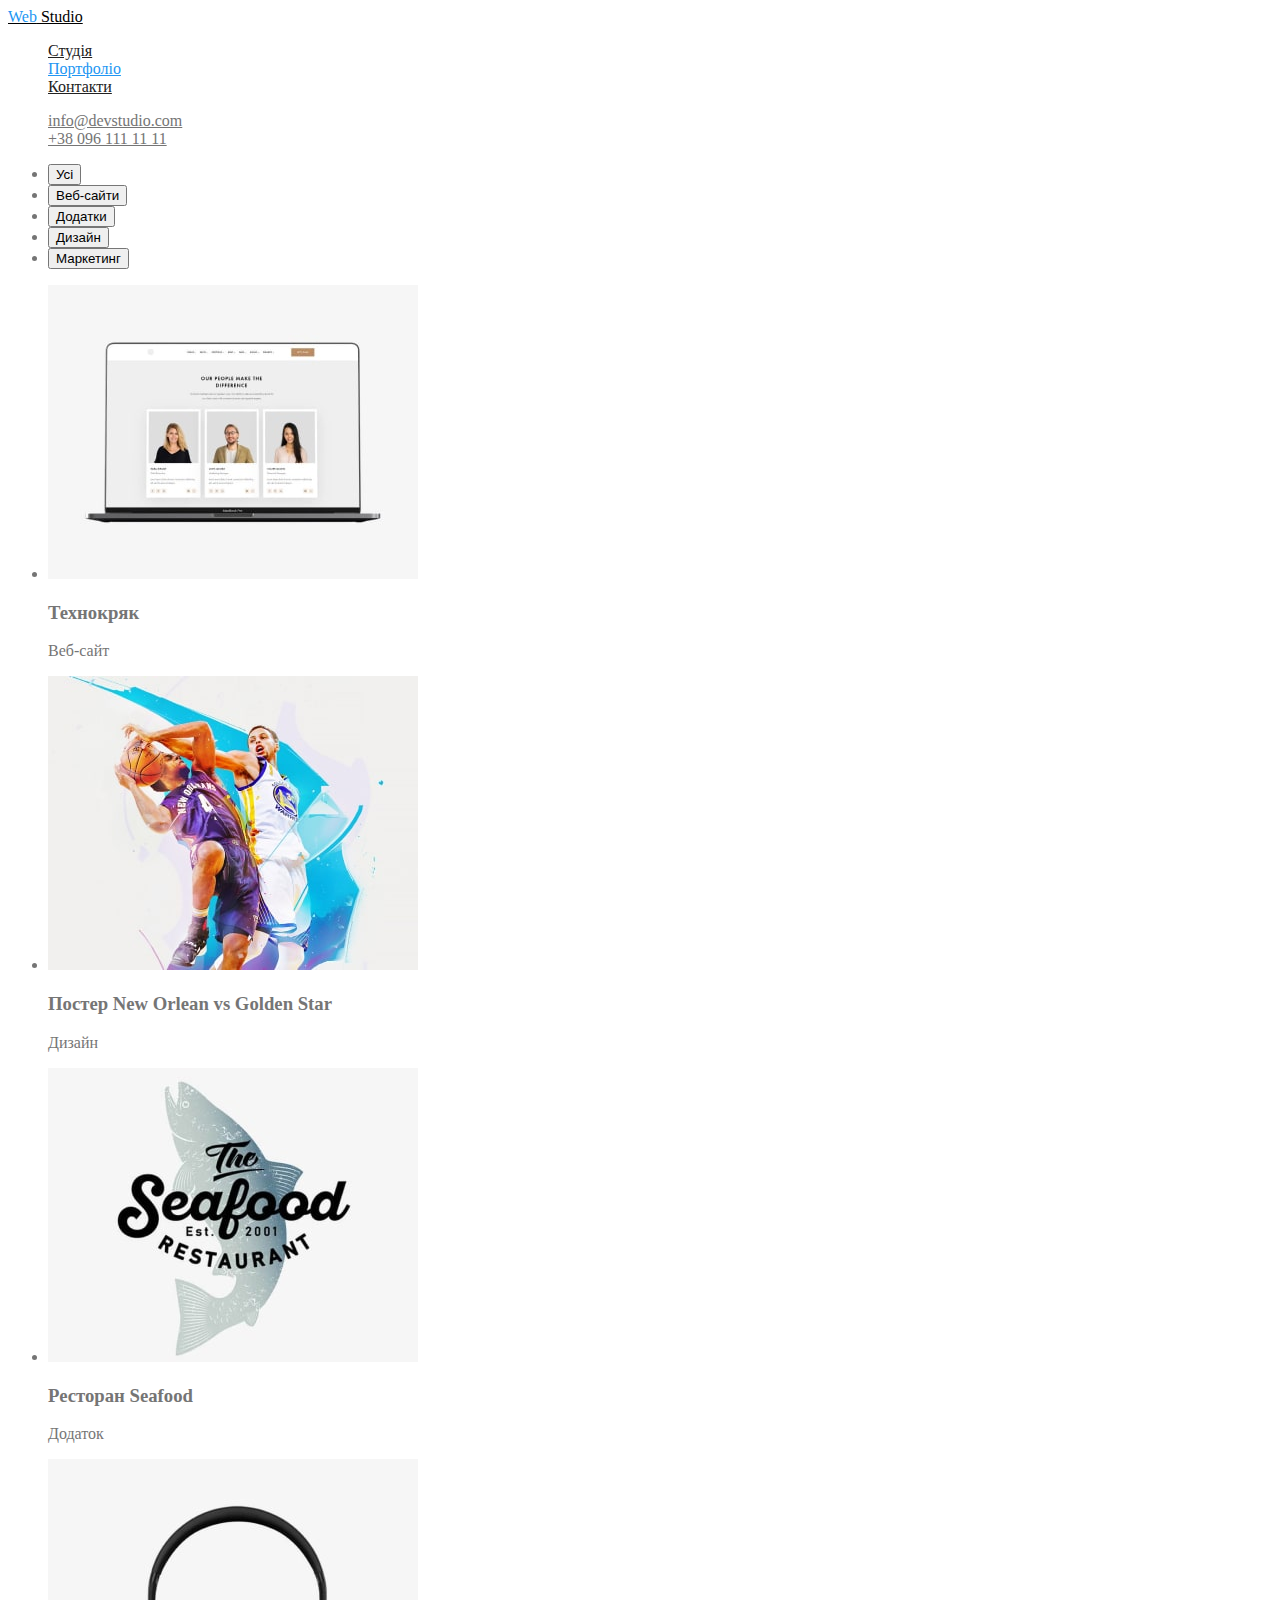
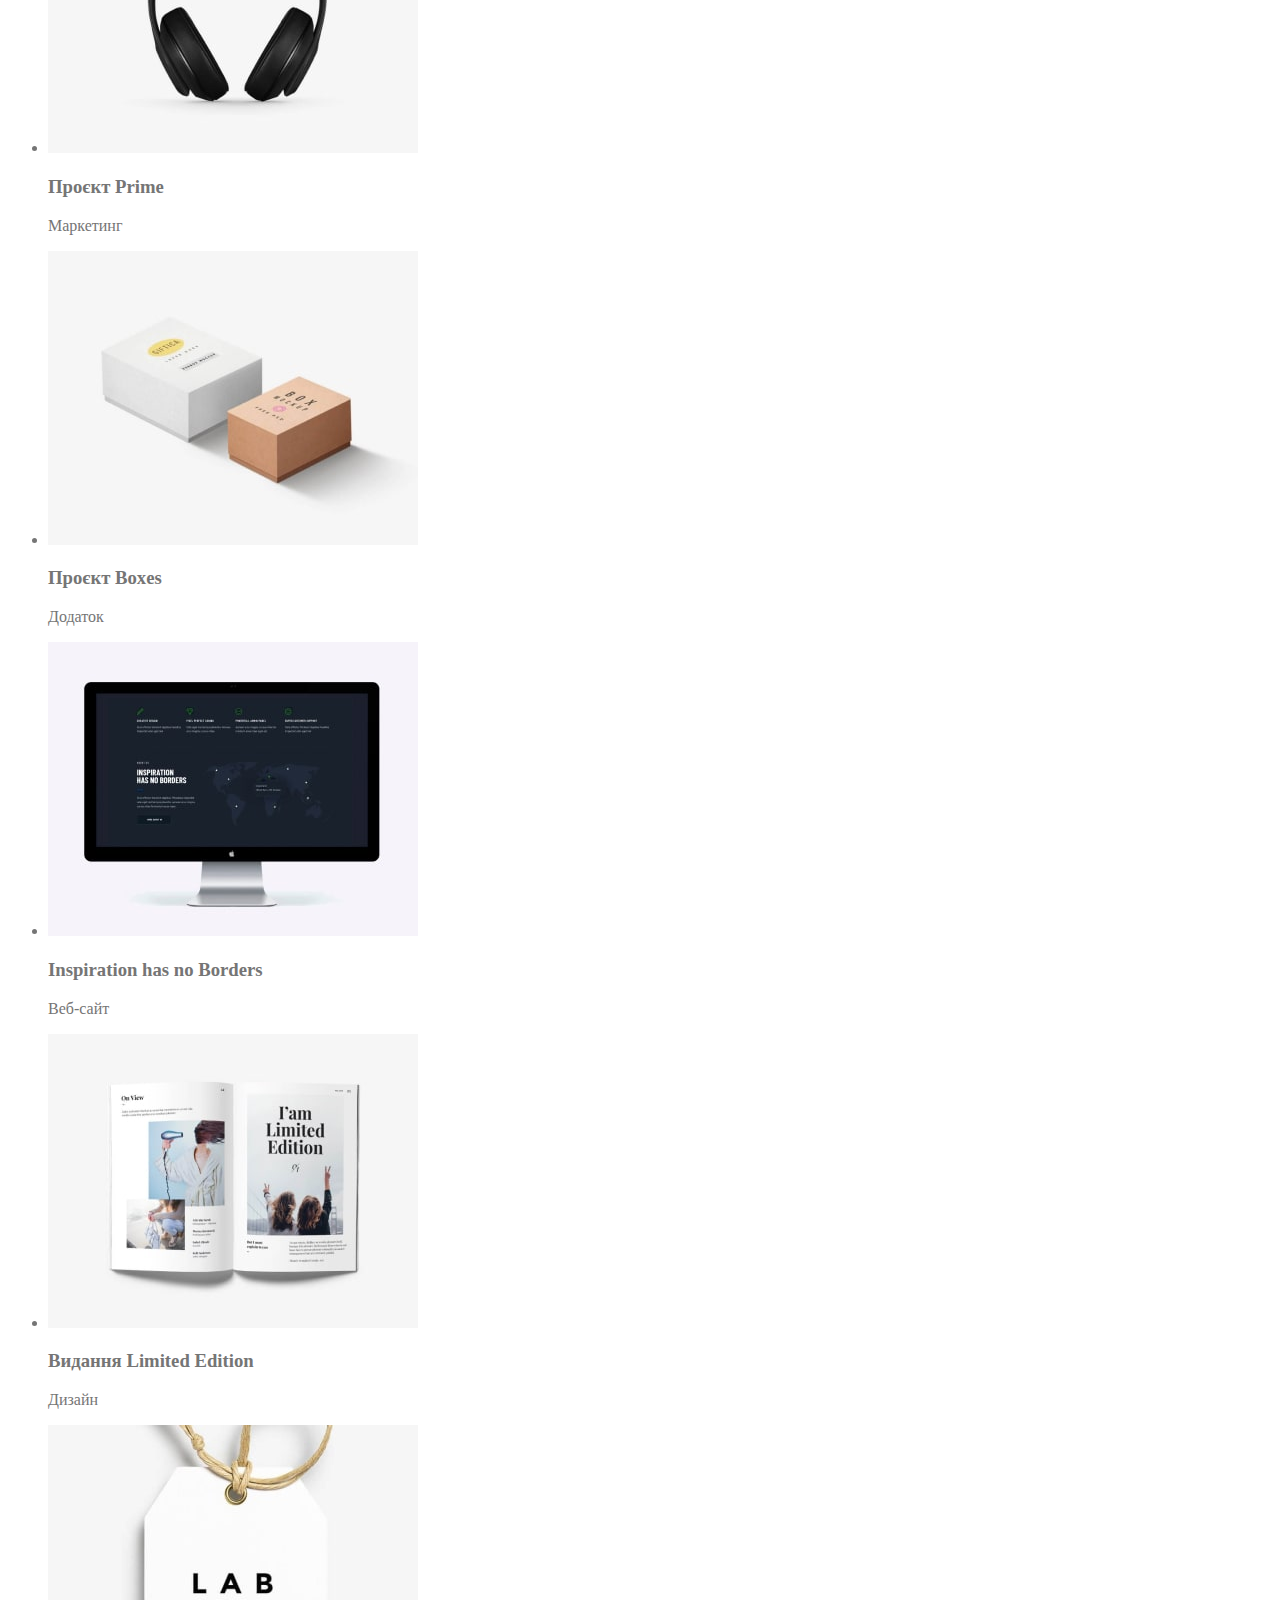
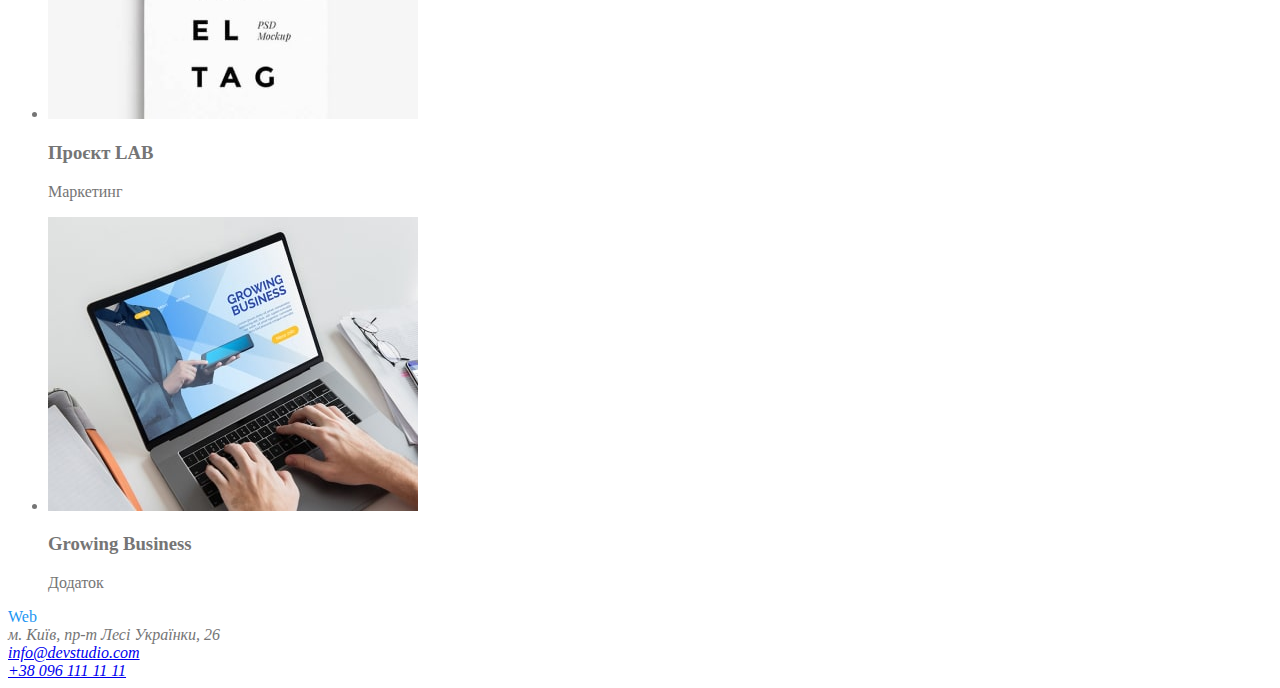
==== portfolio.html @ b5e9134c "doing my second homework" ====
<!DOCTYPE html>
<html lang="uk">
<head>
    <meta charset="UTF-8">
    <meta http-equiv="X-UA-Compatible" content="IE=edge">
    <meta name="viewport" content="width=device-width, initial-scale=1.0">
    <title>Web Studio</title>
    <link rel="stylesheet" href="./css/styles.css">
</head>
<body class="page">
    <!--Шапка сторінки-->
    <header>
    <nav><!--Навігація сторінки-->
    <a href="index.html" class="logo-header"><span class="logo-accent">Web</span> Studio</a>
    
    <ul class="site-nav list">
        <li><a href="./index.html" class="link">Студія</a></li>
        <li><a href="./portfolio.html" class="link current">Портфоліо</a></li>
        <li><a href="" class="link">Контакти</a></li>
    </ul>
    </nav>
        <ul class="contacts list"><!--контактна інформація-->
           <li><a href="mailto:info@devstudio.com"  class="link">info@devstudio.com</a></li>
           <li><a href="tel:+380961111111" class="link">+38 096 111 11 11</a></li>
        </ul>
    
    </header>
    <main>
      <section> <!--управление-->
        <h1 hidden>управління</h1>
        <ul>
            <li><button type="button">Усі</button></li>
            <li><button type="button">Веб-сайти</button></li>
            <li><button type="button">Додатки</button></li>
            <li><button type="button">Дизайн</button></li>
            <li><button type="button">Маркетинг</button></li>
        </ul>
      </section> 
      <section> <!--список сыллок-->
        <h2 hidden>приклади робіт</h2>
        <ul>
            <li>
                <img src="./images/img-one-min.jpg" alt="">
                <h3>Технокряк</h3>
                <p>Веб-сайт</p>
            </li>
            <li>
                <img src="./images/img-two-min.jpg" alt="">
                <h3>Постер New Orlean vs Golden Star</h3>
                <p>Дизайн</p>
            </li>
            <li>
                <img src="./images/img-three-min.jpg" alt="">
                <h3>Ресторан Seafood</h3>
                <p>Додаток</p>
            </li>
            <li>
                <img src="./images/img-four-min.jpg" alt="">
                <h3>Проєкт Prime</h3>
                <p>Маркетинг</p>
            </li>
            <li>
                <img src="./images/img-five-min.jpg" alt="">
                <h3>Проєкт Boxes</h3>
                <p>Додаток</p>
            </li>
            <li>
                <img src="./images/img-six-min.jpg" alt="">
                <h3 lang="en">Inspiration has no Borders</h3>
                <p>Веб-сайт</p>
            </li>
            <li>
                <img src="./images/img-seven-min.jpg" alt="">
                <h3>Видання Limited Edition</h3>
                <p>Дизайн</p>
            </li>
            <li>
                <img src="./images/img-eight-min.jpg" alt="">
                <h3>Проєкт LAB</h3>
                <p>Маркетинг</p>
            </li>
            <li>
                <img src="./images/img-nine-min.jpg" alt="">
                <h3 lang="en">Growing Business</h3>
                <p>Додаток</p>
            </li>
        </ul>
      </section>
    </main>
<footer><!--Підвал-->
    <a href="/index.html" class="logo-footer"><span class="logo-accent">Web</span> Studio</a>
        <address><!--адреса-->
            м. Київ, пр-т Лесі Українки, 26 <br />
            <a href="mailto:info@devstudio.com">info@devstudio.com</a><br />
            <a href="tel:+380961111111">+38 096 111 11 11</a>
          </address>
</footer>
</body>
</html>
---- css/styles.css ----
/*цвет заголовков rgba(33, 33, 33, 1)*/
/*цвет текста rgba(117, 117, 117, 1)*/
/*цвет героя rgba(255, 255, 255, 1)*/
/*цвет фона героя rgba(47, 48, 58, 1)*/
/*голубой(accent) цвет rgba(33, 150, 243, 1)*/
/*цвет адресов в футере rgba(255, 255, 255, 0.6)*/
/*цвет лого studio rgba(0, 0, 0, 1)*/
/*цвет шапки rgba(255, 255, 255, 1)*/
/*цвет фона #F5F5F5 */
/*цвет фона вторичный rgba(245, 244, 250, 1)*/
:root {
    --primary-text-color: rgba(117, 117, 117, 1);
    --title-text-color: rgba(33, 33, 33, 1);
    --accent-color: rgba(33, 150, 243, 1);
    --primary-white-color: rgba(255, 255, 255, 1);
}
body {
    background-color: rgba(255, 255, 255, 1);
    color: var(--primary-text-color);
}
.list {
    list-style: none;
}

/* logo header */
.logo-header {
    color: rgba(0, 0, 0, 1);
}
.logo-accent {
    color: var(--accent-color);
}

/* nav */

.site-nav .link {
    color: var(--title-text-color);
}
.site-nav .link:hover,
.site-nav .link:focus {
    color: var(--accent-color);
}
.site-nav .link.current{
    color: var(--accent-color);
}

/* hero */
.hero {
    background-color: rgba(47, 48, 58, 1);
}
.hero-title {
    color: var(--primary-white-color);
}
/* button */
.button {
    color: var(--primary-white-color);
    background-color: var(--accent-color);

}

/* contacts */
.contacts .link {
    color: var(--primary-text-color);
}
.contacts .link:hover,
.contacts .link:focus {
    color: var(--accent-color);
}

/* titles h2 */
.section-title {
    color: var(--title-text-color);
}
/* titles h3 */
.peculiarities .title {
    color: var(--title-text-color);
}
.team .title {
    color: var(--title-text-color);
}

/* footer */
.logo-footer {
    color:  rgba(255, 255, 255, 1);
}
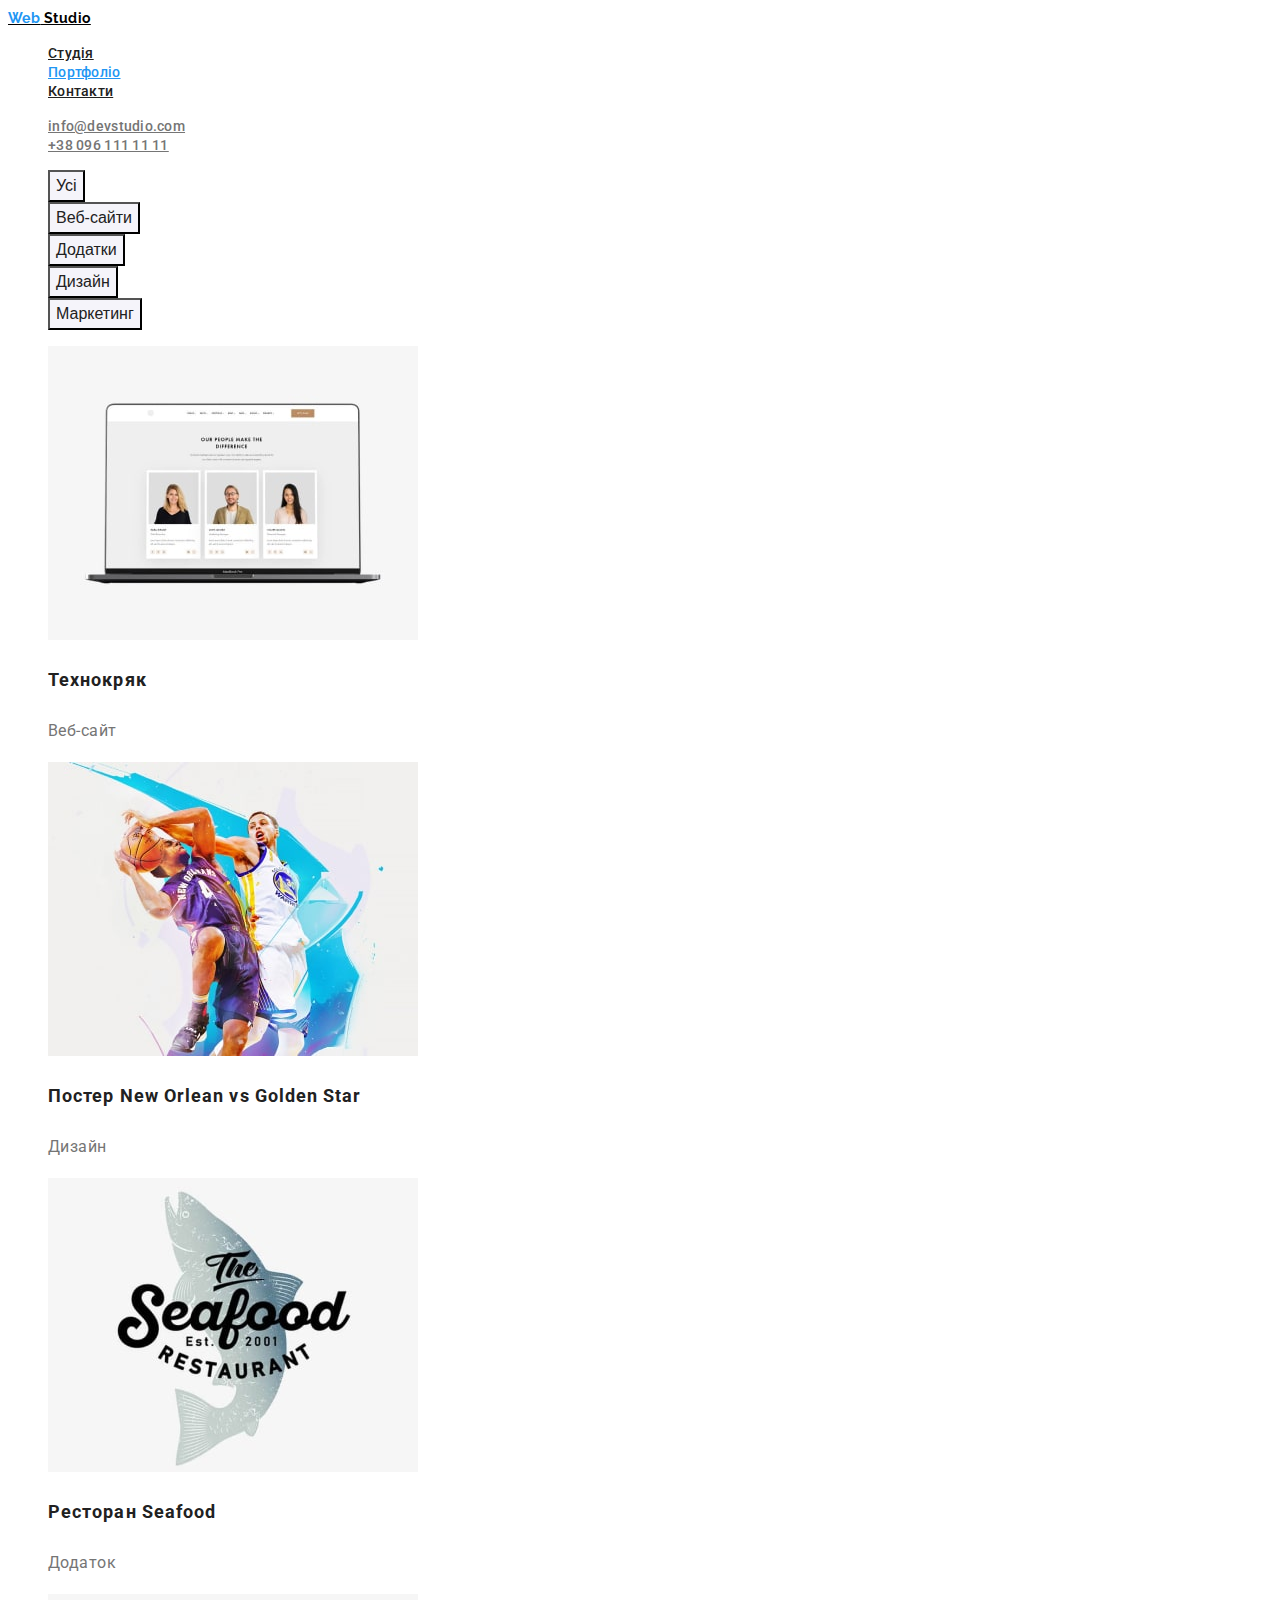
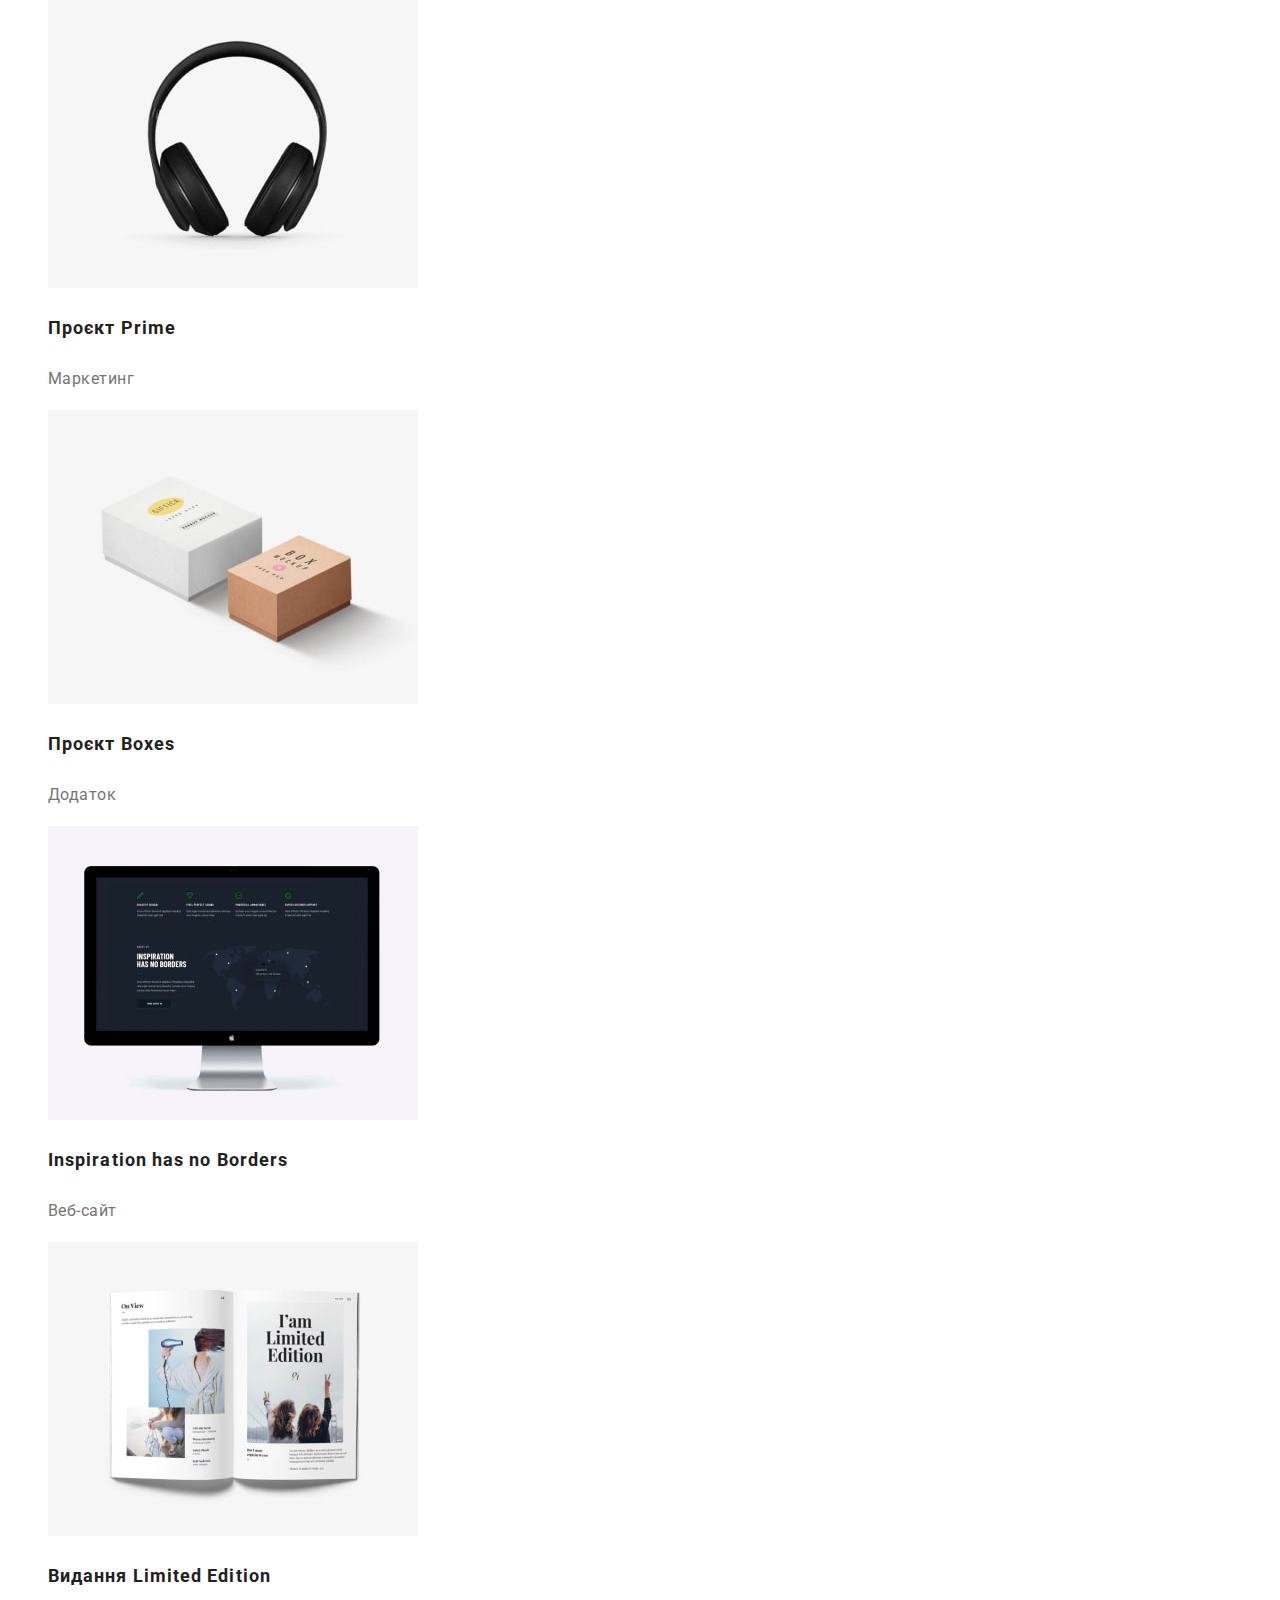
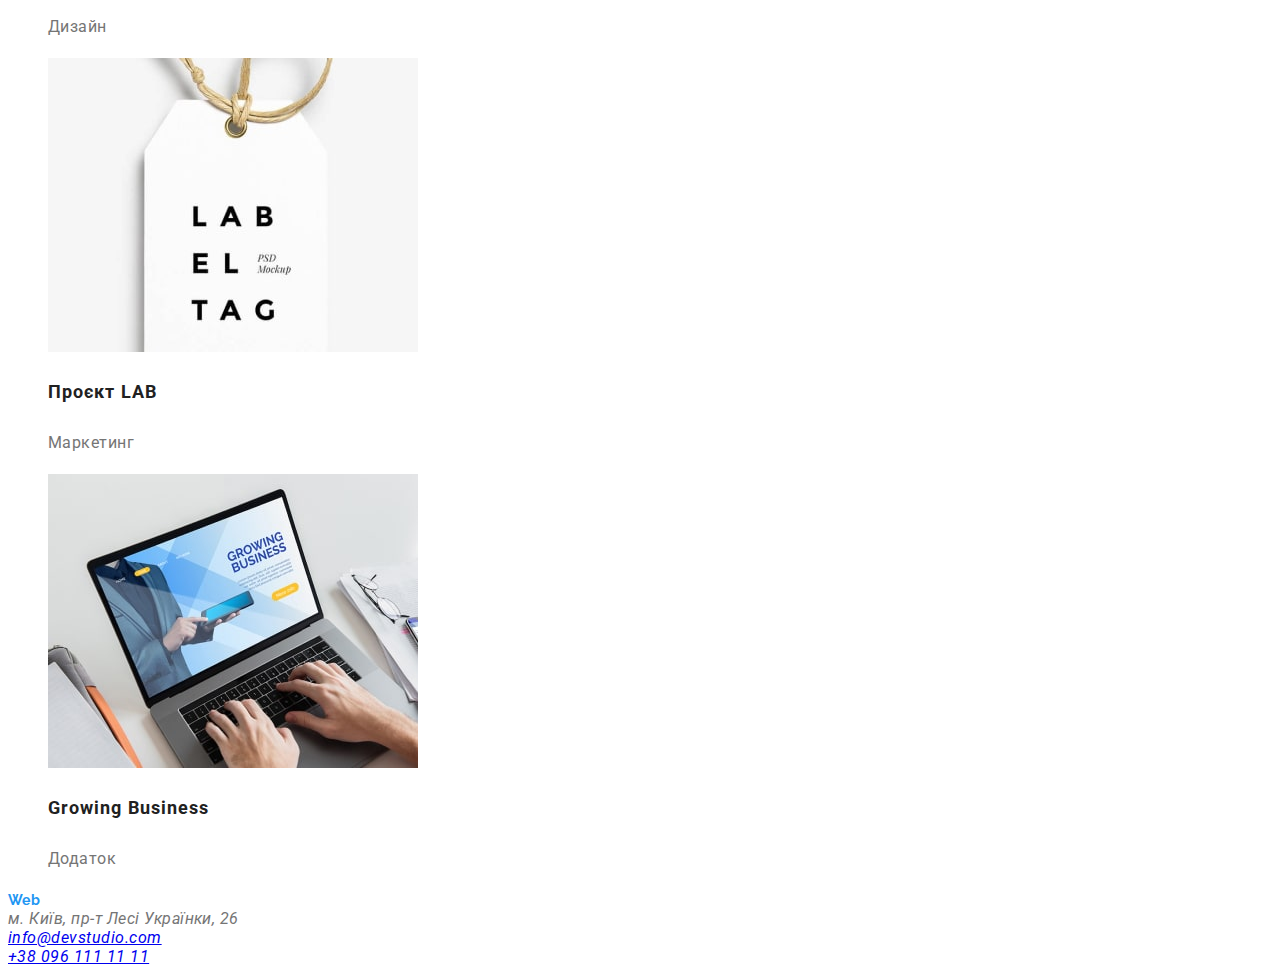
==== commit 8db59578: "add text" ====
--- a/portfolio.html
+++ b/portfolio.html
@@ -5,6 +5,9 @@
     <meta http-equiv="X-UA-Compatible" content="IE=edge">
     <meta name="viewport" content="width=device-width, initial-scale=1.0">
     <title>Web Studio</title>
+    <link rel="preconnect" href="https://fonts.googleapis.com">
+<link rel="preconnect" href="https://fonts.gstatic.com" crossorigin>
+<link href="https://fonts.googleapis.com/css2?family=Raleway:wght@700&family=Roboto:wght@400;500;700;900&display=swap" rel="stylesheet">
     <link rel="stylesheet" href="./css/styles.css">
 </head>
 <body class="page">
@@ -26,63 +29,63 @@
     
     </header>
     <main>
-      <section> <!--управление-->
-        <h1 hidden>управління</h1>
-        <ul>
-            <li><button type="button">Усі</button></li>
-            <li><button type="button">Веб-сайти</button></li>
-            <li><button type="button">Додатки</button></li>
-            <li><button type="button">Дизайн</button></li>
-            <li><button type="button">Маркетинг</button></li>
+      <section> <!--Портфоліо-->
+        <h1 hidden>Портфоліо</h1>
+        <ul class="list"> <!--Фільтер-->
+            <li><button type="button" class="button-menu">Усі</button></li>
+            <li><button type="button" class="button-menu">Веб-сайти</button></li>
+            <li><button type="button" class="button-menu">Додатки</button></li>
+            <li><button type="button" class="button-menu">Дизайн</button></li>
+            <li><button type="button" class="button-menu">Маркетинг</button></li>
         </ul>
-      </section> 
-      <section> <!--список сыллок-->
+       
+        <!--gallery-->
         <h2 hidden>приклади робіт</h2>
-        <ul>
+        <ul class="projects list">
             <li>
                 <img src="./images/img-one-min.jpg" alt="">
-                <h3>Технокряк</h3>
-                <p>Веб-сайт</p>
+                <h3 class="title">Технокряк</h3>
+                <p class="text">Веб-сайт</p>
             </li>
             <li>
                 <img src="./images/img-two-min.jpg" alt="">
-                <h3>Постер New Orlean vs Golden Star</h3>
-                <p>Дизайн</p>
+                <h3 class="title">Постер New Orlean vs Golden Star</h3>
+                <p class="text">Дизайн</p>
             </li>
             <li>
                 <img src="./images/img-three-min.jpg" alt="">
-                <h3>Ресторан Seafood</h3>
-                <p>Додаток</p>
+                <h3 class="title">Ресторан Seafood</h3>
+                <p class="text">Додаток</p>
             </li>
             <li>
                 <img src="./images/img-four-min.jpg" alt="">
-                <h3>Проєкт Prime</h3>
-                <p>Маркетинг</p>
+                <h3 class="title">Проєкт Prime</h3>
+                <p class="text">Маркетинг</p>
             </li>
             <li>
                 <img src="./images/img-five-min.jpg" alt="">
-                <h3>Проєкт Boxes</h3>
-                <p>Додаток</p>
+                <h3 class="title">Проєкт Boxes</h3>
+                <p class="text">Додаток</p>
             </li>
             <li>
                 <img src="./images/img-six-min.jpg" alt="">
-                <h3 lang="en">Inspiration has no Borders</h3>
-                <p>Веб-сайт</p>
+                <h3 lang="en" class="title">Inspiration has no Borders</h3>
+                <p class="text">Веб-сайт</p>
             </li>
             <li>
                 <img src="./images/img-seven-min.jpg" alt="">
-                <h3>Видання Limited Edition</h3>
-                <p>Дизайн</p>
+                <h3 class="title">Видання Limited Edition</h3>
+                <p class="text">Дизайн</p>
             </li>
             <li>
                 <img src="./images/img-eight-min.jpg" alt="">
-                <h3>Проєкт LAB</h3>
-                <p>Маркетинг</p>
+                <h3 class="title">Проєкт LAB</h3>
+                <p class="text">Маркетинг</p>
             </li>
             <li>
                 <img src="./images/img-nine-min.jpg" alt="">
-                <h3 lang="en">Growing Business</h3>
-                <p>Додаток</p>
+                <h3 lang="en" class="title">Growing Business</h3>
+                <p class="text">Додаток</p>
             </li>
         </ul>
       </section>
--- a/css/styles.css
+++ b/css/styles.css
@@ -13,10 +13,14 @@
     --title-text-color: rgba(33, 33, 33, 1);
     --accent-color: rgba(33, 150, 243, 1);
     --primary-white-color: rgba(255, 255, 255, 1);
+    --button-grey-color: rgba(245, 244, 250, 1);
 }
 body {
     background-color: rgba(255, 255, 255, 1);
     color: var(--primary-text-color);
+   
+    font-family: 'Roboto', sans-serif;
+    letter-spacing: 0.03em;
 }
 .list {
     list-style: none;
@@ -25,6 +29,13 @@
 /* logo header */
 .logo-header {
     color: rgba(0, 0, 0, 1);
+
+    font-family: 'Raleway', sans-serif;
+    font-weight: 700;
+    font-size: 14px;
+    line-height: 1.19;
+    
+
 }
 .logo-accent {
     color: var(--accent-color);
@@ -34,6 +45,11 @@
 
 .site-nav .link {
     color: var(--title-text-color);
+
+font-weight: 500;
+font-size: 14px;
+line-height: 1.14;
+letter-spacing: 0.02em;
 }
 .site-nav .link:hover,
 .site-nav .link:focus {
@@ -46,6 +62,14 @@
 /* hero */
 .hero {
     background-color: rgba(47, 48, 58, 1);
+
+font-weight: 900;
+font-size: 44px;
+line-height: 1.36;
+
+text-align: center;
+letter-spacing: 0.06em;
+text-transform: uppercase;
 }
 .hero-title {
     color: var(--primary-white-color);
@@ -55,11 +79,23 @@
     color: var(--primary-white-color);
     background-color: var(--accent-color);
 
+font-weight: 700;
+font-size: 16px;
+line-height: 1.88;
+display: flex;
+align-items: center;
+text-align: center;
+letter-spacing: 0.06em;
 }
 
 /* contacts */
 .contacts .link {
     color: var(--primary-text-color);
+
+font-weight: 500;
+font-size: 14px;
+line-height: 1.14;
+letter-spacing: 0.02em;
 }
 .contacts .link:hover,
 .contacts .link:focus {
@@ -69,16 +105,79 @@
 /* titles h2 */
 .section-title {
     color: var(--title-text-color);
+
+font-weight: 700;
+font-size: 36px;
+line-height: 1.16;
+text-align: center;
 }
 /* titles h3 */
 .peculiarities .title {
     color: var(--title-text-color);
+
+font-weight: 700;
+font-size: 14px;
+line-height: 1.14;
 }
 .team .title {
     color: var(--title-text-color);
+
+font-weight: 500;
+font-size: 16px;
+line-height: 1.18;
+}
+
+/*text*/
+.peculiarities .text {
+font-weight: 400;
+font-size: 14px;
+line-height: 1.71;
+}
+
+.team .text {
+font-weight: 400;
+font-size: 16px;
+line-height: 1.18;
 }
 
 /* footer */
 .logo-footer {
     color:  rgba(255, 255, 255, 1);
+
+    font-family: 'Raleway', sans-serif;
+    font-weight: 700;
+    font-size: 14px;
+    line-height: 1,19;
+}
+
+/* page portfolio */
+
+.button-menu {
+    color: var(--title-text-color);
+    background-color: var(--button-grey-color);
+
+font-weight: 500;
+font-size: 16px;
+line-height: 1.62;
+}
+.button-menu:hover,
+.button-menu:focus {
+    color: var(--primary-white-color);
+    background-color: var(--accent-color);
+}
+
+.projects .title {
+    color: var(--title-text-color);
+
+    font-weight: 700;
+    font-size: 18px;
+    line-height: 2;
+    letter-spacing: 0.06em;
+}
+
+.projects .text {
+
+font-weight: 400;
+font-size: 16px;
+line-height: 1.88;
 }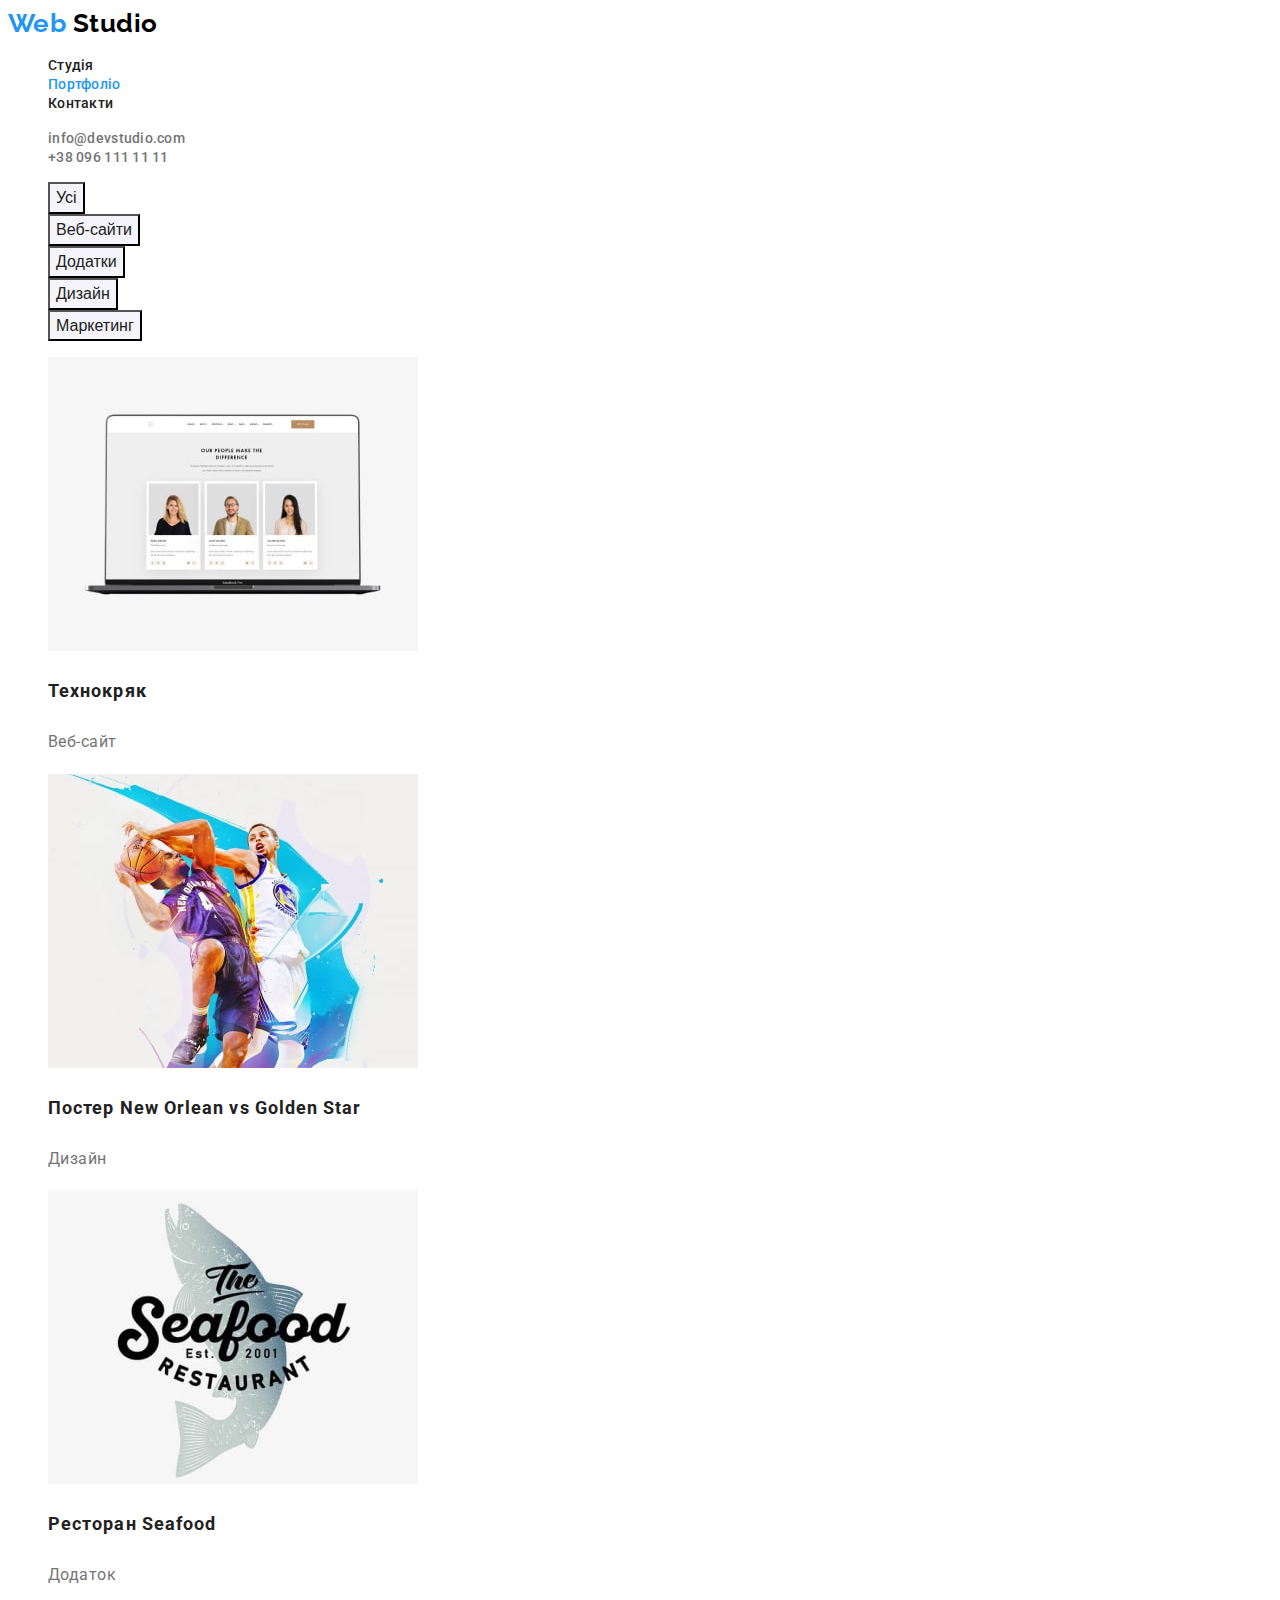
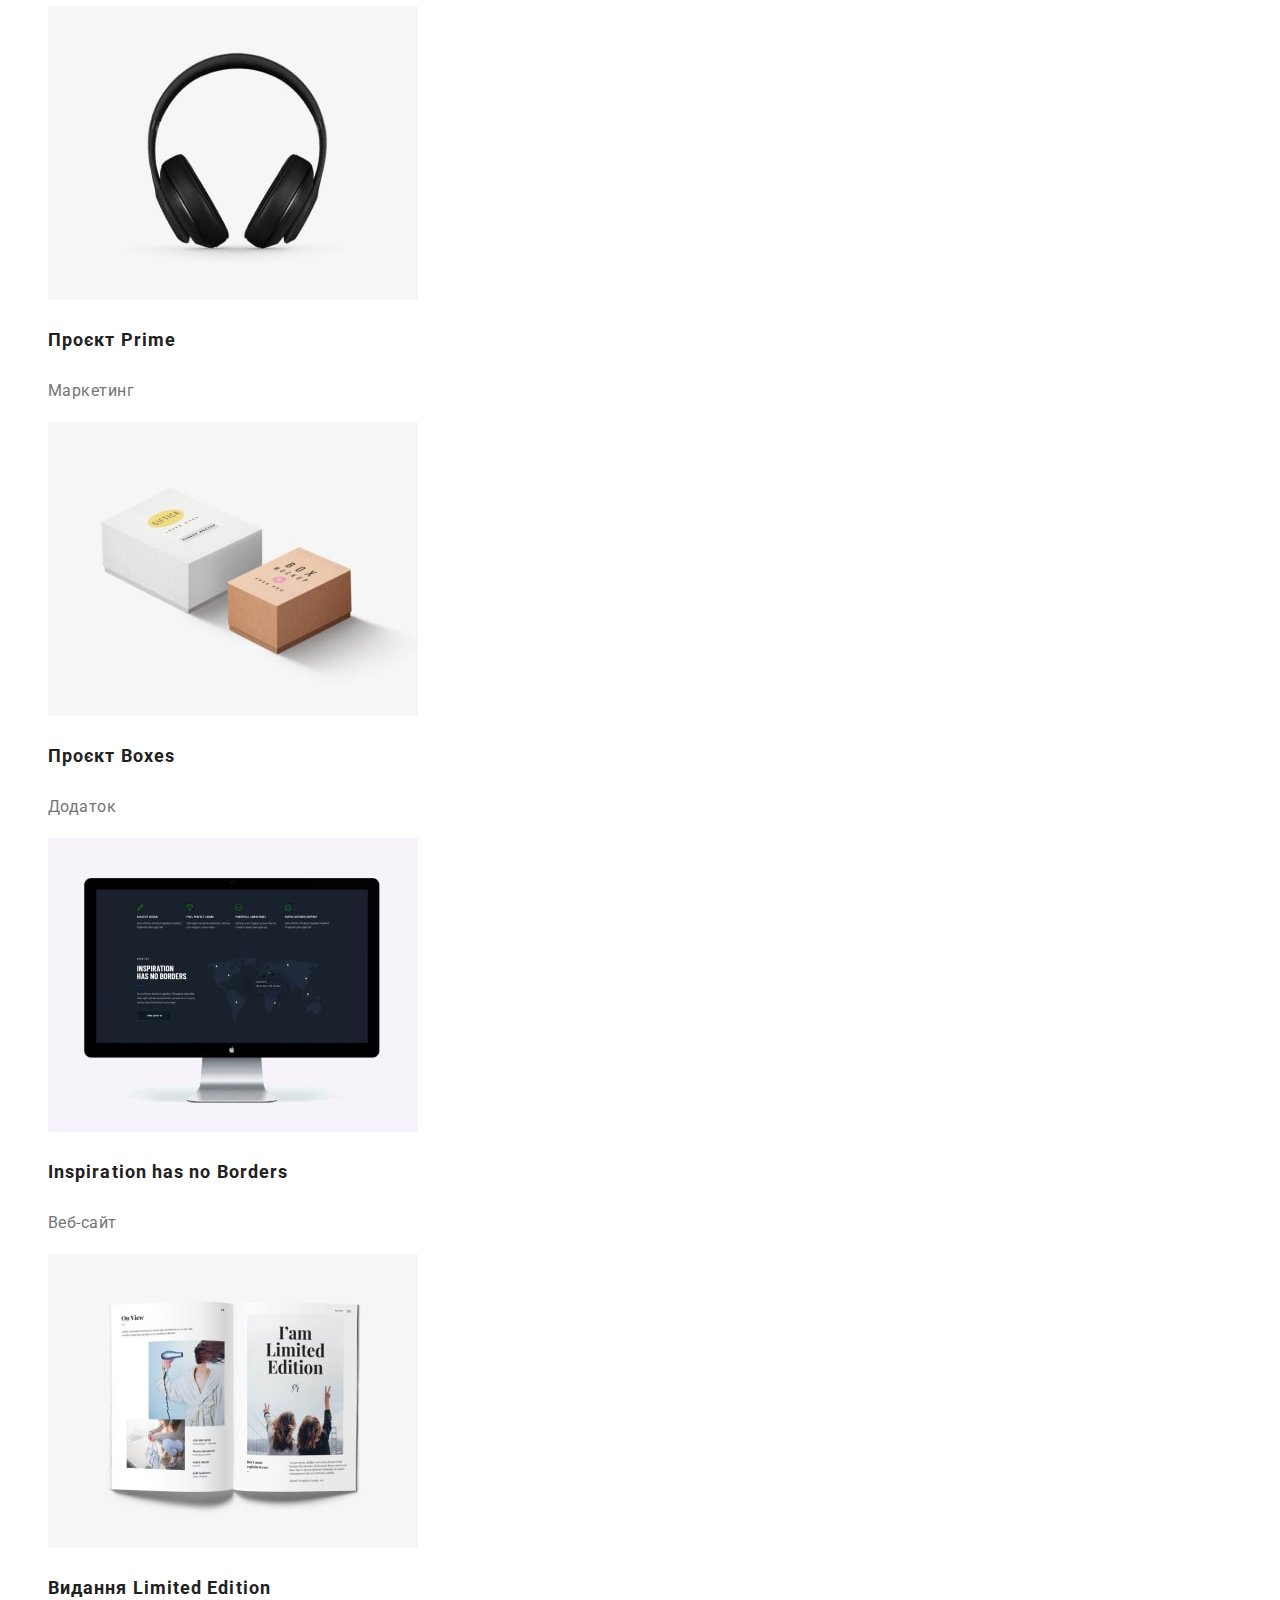
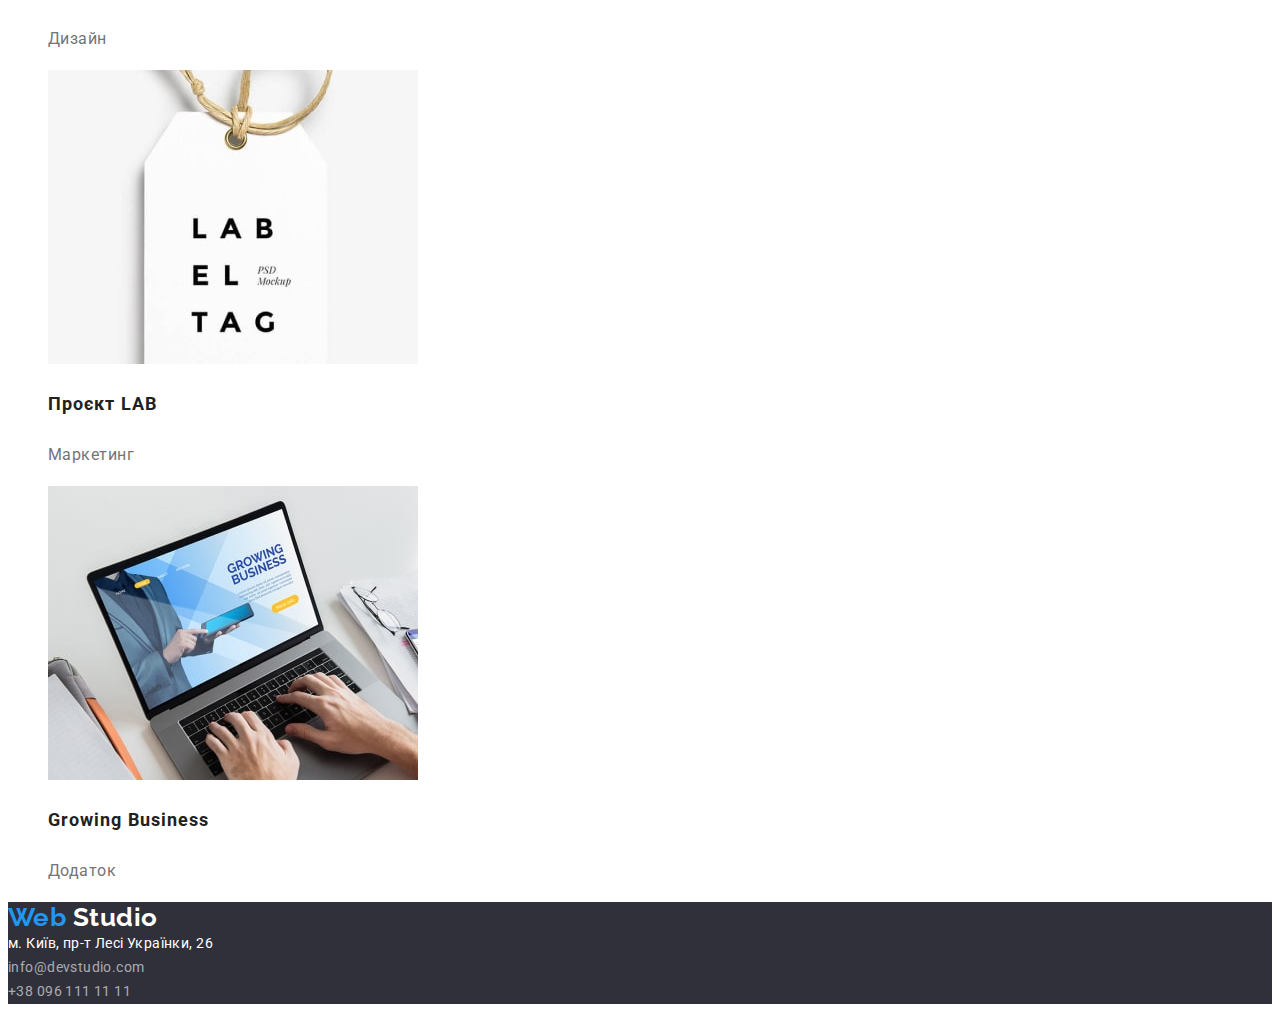
==== commit 4ef02c91: "finished hw(02) (test)" ====
--- a/portfolio.html
+++ b/portfolio.html
@@ -10,7 +10,7 @@
 <link href="https://fonts.googleapis.com/css2?family=Raleway:wght@700&family=Roboto:wght@400;500;700;900&display=swap" rel="stylesheet">
     <link rel="stylesheet" href="./css/styles.css">
 </head>
-<body class="page">
+<body>
     <!--Шапка сторінки-->
     <header>
     <nav><!--Навігація сторінки-->
@@ -90,13 +90,14 @@
         </ul>
       </section>
     </main>
-<footer><!--Підвал-->
-    <a href="/index.html" class="logo-footer"><span class="logo-accent">Web</span> Studio</a>
-        <address><!--адреса-->
+    <footer class="footer"><!--Підвал-->
+        <a href="/index.html" class="logo-footer"><span class="logo-accent">Web</span> Studio</a>
+        <address class="adress"><!--адреса-->
             м. Київ, пр-т Лесі Українки, 26 <br />
-            <a href="mailto:info@devstudio.com">info@devstudio.com</a><br />
-            <a href="tel:+380961111111">+38 096 111 11 11</a>
+            <a href="mailto:info@devstudio.com" class="adress-link">info@devstudio.com</a><br />
+            <a href="tel:+380961111111" class="adress-link">+38 096 111 11 11</a>
           </address>
-</footer>
+
+    </footer>
 </body>
 </html>--- a/css/styles.css
+++ b/css/styles.css
@@ -21,7 +21,9 @@
    
     font-family: 'Roboto', sans-serif;
     letter-spacing: 0.03em;
-}
+
+}
+
 .list {
     list-style: none;
 }
@@ -32,8 +34,9 @@
 
     font-family: 'Raleway', sans-serif;
     font-weight: 700;
-    font-size: 14px;
+    font-size: 26px;
     line-height: 1.19;
+    text-decoration: none;
     
 
 }
@@ -50,10 +53,12 @@
 font-size: 14px;
 line-height: 1.14;
 letter-spacing: 0.02em;
+text-decoration: none;
 }
 .site-nav .link:hover,
 .site-nav .link:focus {
     color: var(--accent-color);
+
 }
 .site-nav .link.current{
     color: var(--accent-color);
@@ -78,6 +83,7 @@
 .button {
     color: var(--primary-white-color);
     background-color: var(--accent-color);
+    cursor: pointer;
 
 font-weight: 700;
 font-size: 16px;
@@ -96,6 +102,7 @@
 font-size: 14px;
 line-height: 1.14;
 letter-spacing: 0.02em;
+text-decoration: none;
 }
 .contacts .link:hover,
 .contacts .link:focus {
@@ -129,32 +136,64 @@
 
 /*text*/
 .peculiarities .text {
-font-weight: 400;
 font-size: 14px;
 line-height: 1.71;
 }
 
 .team .text {
-font-weight: 400;
 font-size: 16px;
 line-height: 1.18;
 }
+/*back "our team"*/
+.section-team {
+    background-color: var(--button-grey-color);
+}
 
 /* footer */
+.footer {
+    background-color: rgba(47, 48, 58, 1);
+}
+
 .logo-footer {
     color:  rgba(255, 255, 255, 1);
 
     font-family: 'Raleway', sans-serif;
     font-weight: 700;
+    font-size: 26px;
+    line-height: 1,19;
+    text-decoration: none;
+}
+
+.adress {
+    color: var(--primary-white-color);
+
+    font-family: 'Roboto';
+    font-style: normal;
+    font-weight: 400;
     font-size: 14px;
-    line-height: 1,19;
-}
+    line-height: 1.71;
+    letter-spacing: 0.03em;
+}
+
+.adress .adress-link {
+    color: rgba(255, 255, 255, 0.6);
+
+text-decoration: none;
+font-family: 'Roboto';
+font-style: normal;
+font-weight: 400;
+font-size: 14px;
+line-height: 1.71;
+letter-spacing: 0.03em;
+}
+
 
 /* page portfolio */
 
 .button-menu {
     color: var(--title-text-color);
     background-color: var(--button-grey-color);
+    cursor: pointer;
 
 font-weight: 500;
 font-size: 16px;
@@ -177,7 +216,7 @@
 
 .projects .text {
 
-font-weight: 400;
 font-size: 16px;
 line-height: 1.88;
-}+}
+
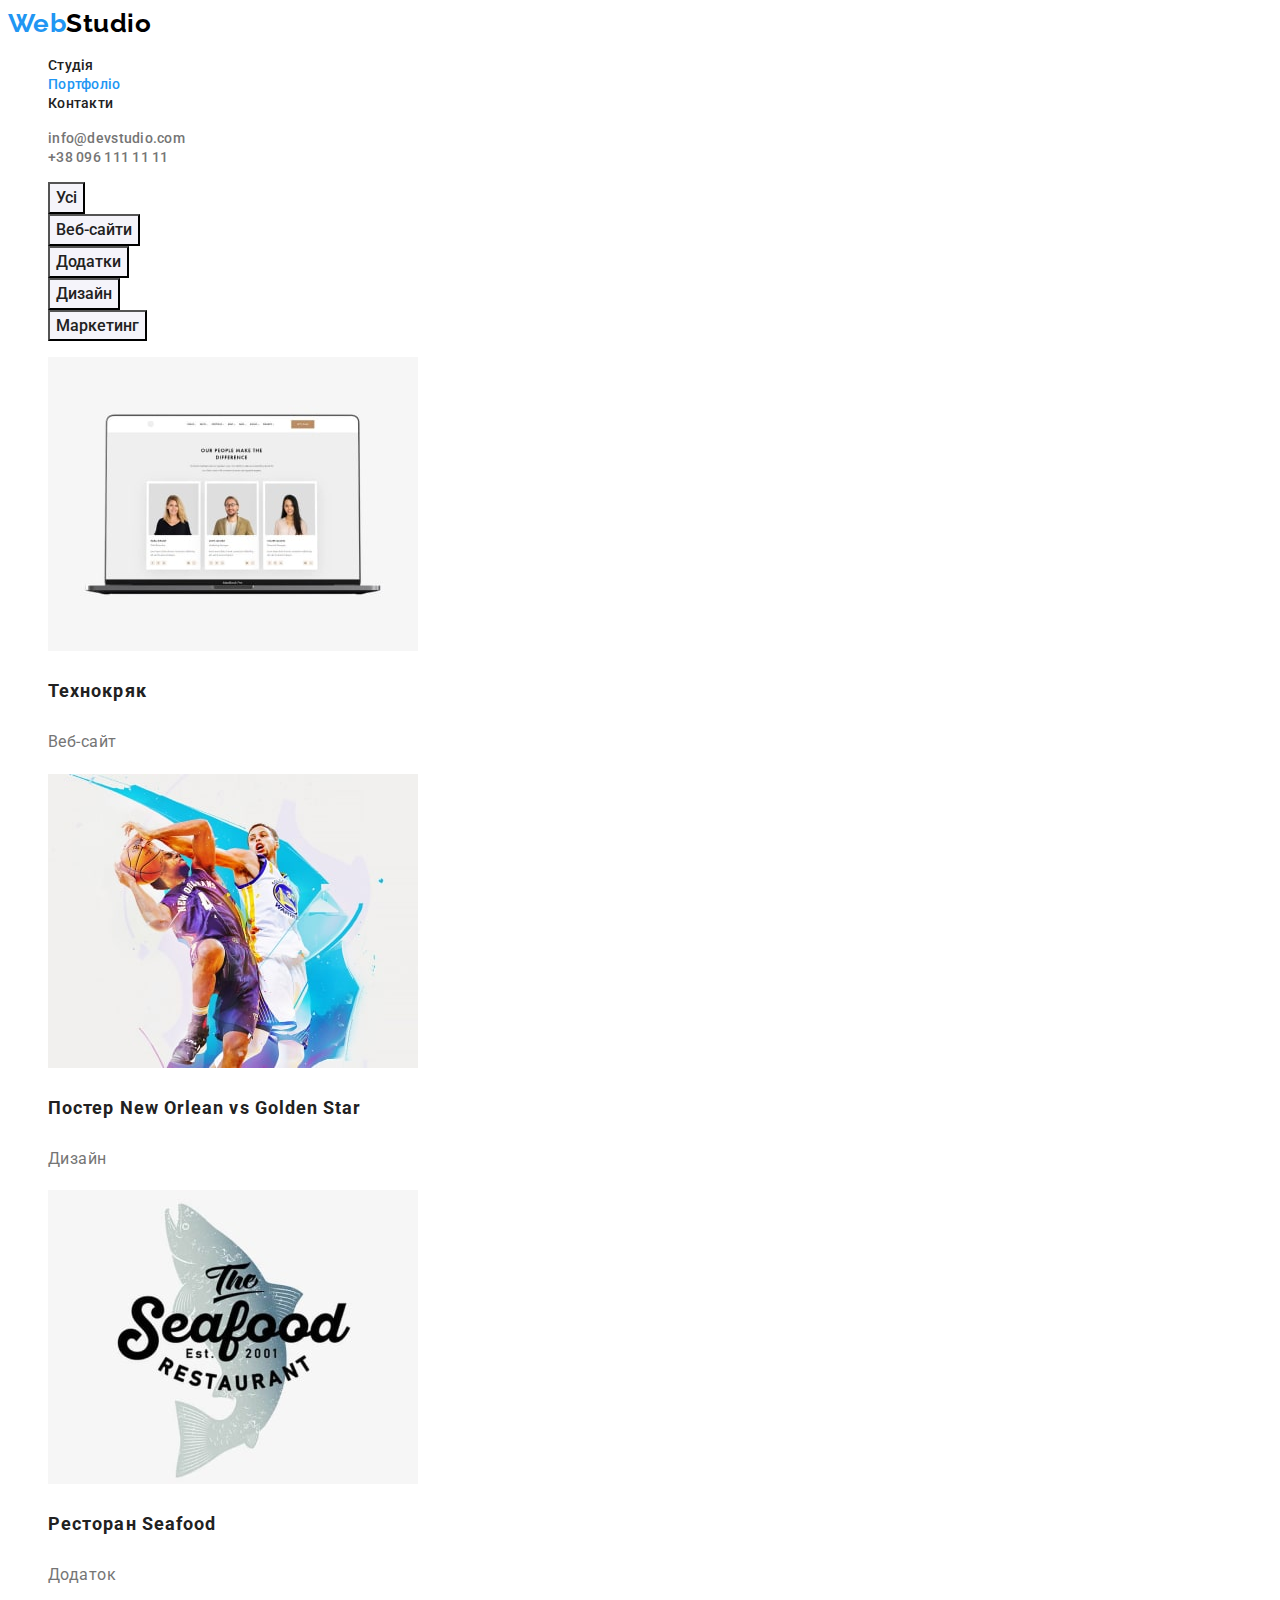
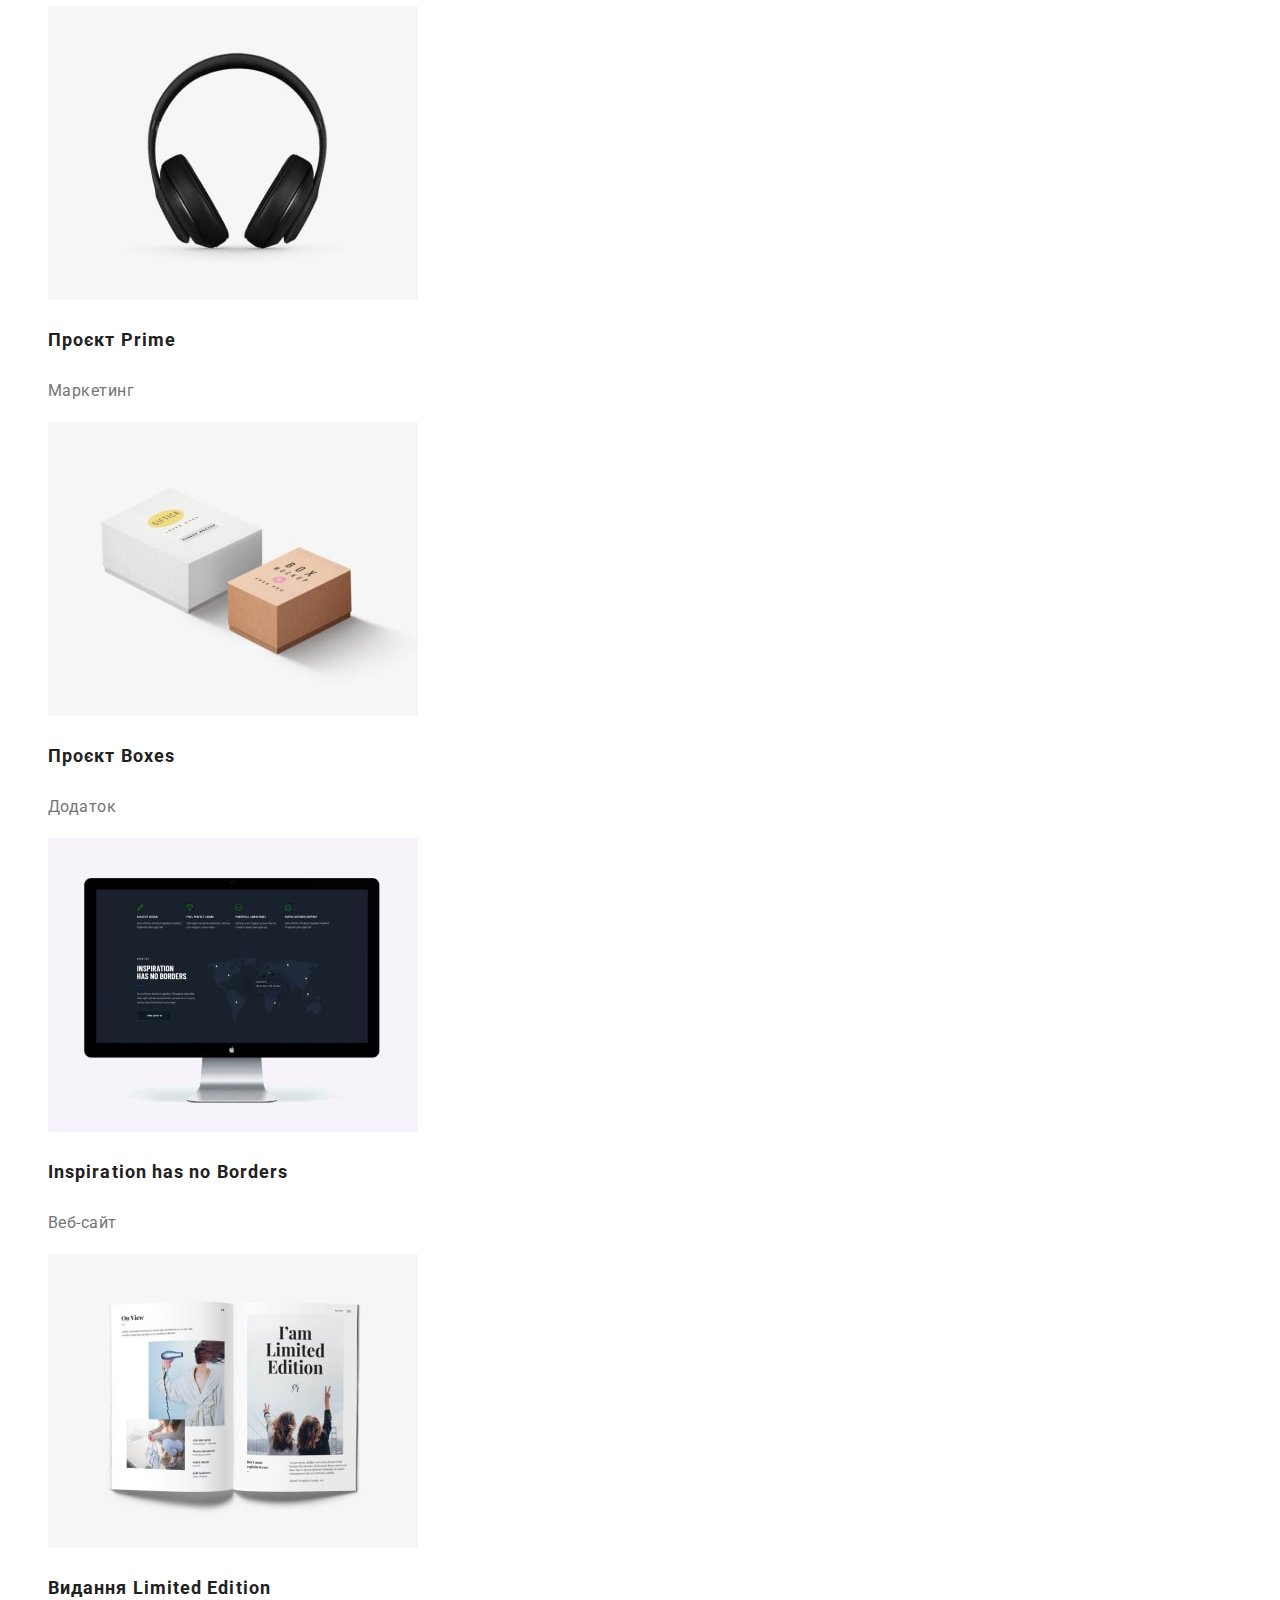
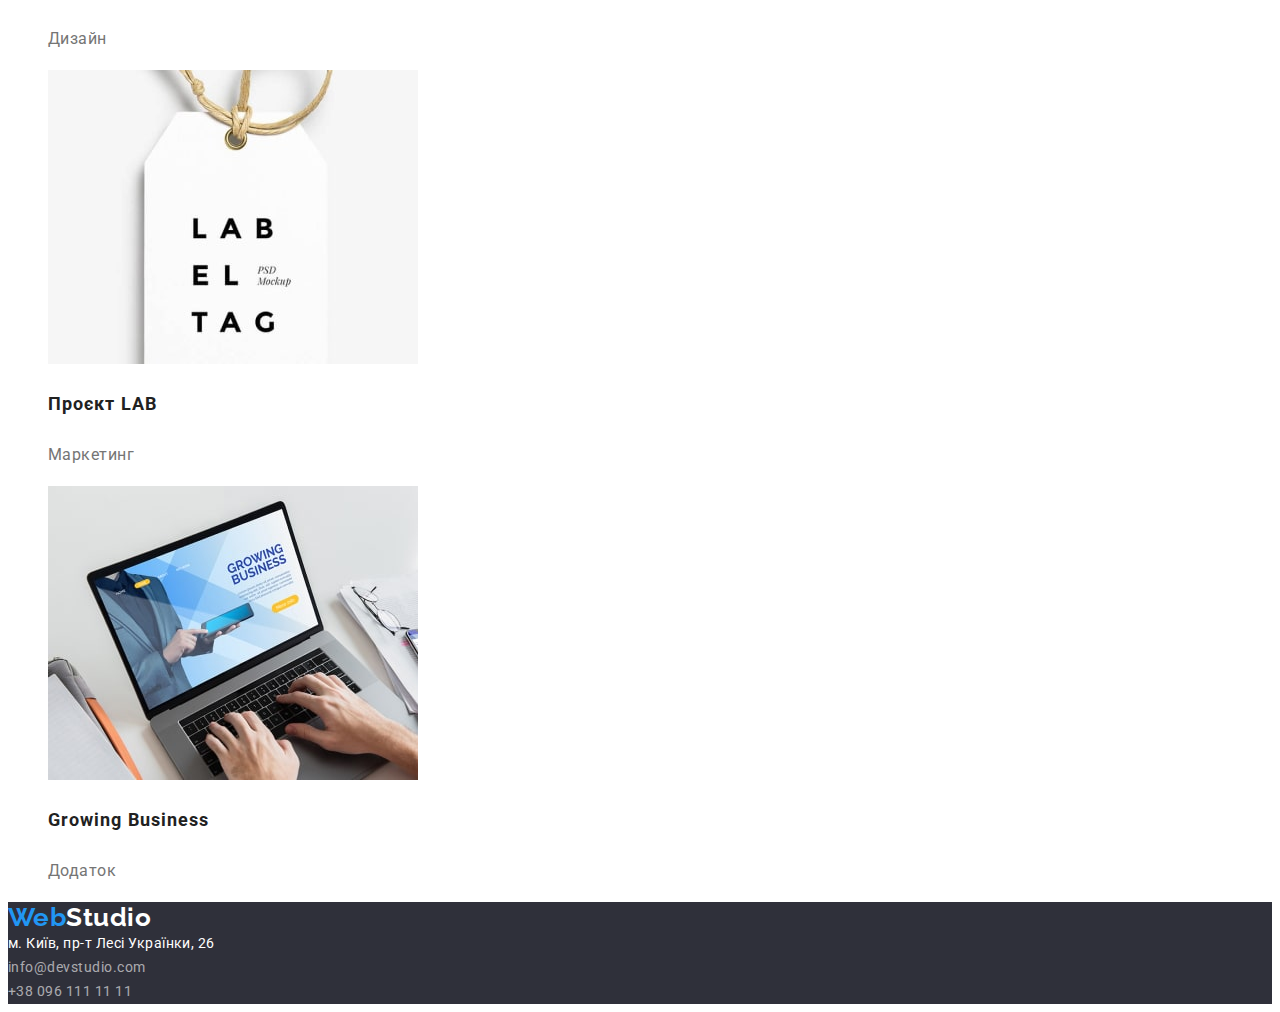
==== commit 9061c953: "fixed" ====
--- a/portfolio.html
+++ b/portfolio.html
@@ -1,103 +1,110 @@
 <!DOCTYPE html>
 <html lang="uk">
-<head>
-    <meta charset="UTF-8">
-    <meta http-equiv="X-UA-Compatible" content="IE=edge">
-    <meta name="viewport" content="width=device-width, initial-scale=1.0">
+  <head>
+    <meta charset="UTF-8" />
+    <meta http-equiv="X-UA-Compatible" content="IE=edge" />
+    <meta name="viewport" content="width=device-width, initial-scale=1.0" />
     <title>Web Studio</title>
-    <link rel="preconnect" href="https://fonts.googleapis.com">
-<link rel="preconnect" href="https://fonts.gstatic.com" crossorigin>
-<link href="https://fonts.googleapis.com/css2?family=Raleway:wght@700&family=Roboto:wght@400;500;700;900&display=swap" rel="stylesheet">
-    <link rel="stylesheet" href="./css/styles.css">
-</head>
-<body>
+    <link rel="preconnect" href="https://fonts.googleapis.com" />
+    <link rel="preconnect" href="https://fonts.gstatic.com" crossorigin />
+    <link
+      href="https://fonts.googleapis.com/css2?family=Raleway:wght@700&family=Roboto:wght@400;500;700;900&display=swap"
+      rel="stylesheet"
+    />
+    <link rel="stylesheet" href="./css/styles.css" />
+  </head>
+  <body>
     <!--Шапка сторінки-->
     <header>
-    <nav><!--Навігація сторінки-->
-    <a href="index.html" class="logo-header"><span class="logo-accent">Web</span> Studio</a>
-    
-    <ul class="site-nav list">
-        <li><a href="./index.html" class="link">Студія</a></li>
-        <li><a href="./portfolio.html" class="link current">Портфоліо</a></li>
-        <li><a href="" class="link">Контакти</a></li>
-    </ul>
-    </nav>
-        <ul class="contacts list"><!--контактна інформація-->
-           <li><a href="mailto:info@devstudio.com"  class="link">info@devstudio.com</a></li>
-           <li><a href="tel:+380961111111" class="link">+38 096 111 11 11</a></li>
+      <nav>
+        <!--Навігація сторінки-->
+        <a href="index.html" class="logo-header"><span class="logo-accent">Web</span>Studio</a>
+
+        <ul class="site-nav list">
+          <li><a href="./index.html" class="link">Студія</a></li>
+          <li><a href="./portfolio.html" class="link current">Портфоліо</a></li>
+          <li><a href="" class="link">Контакти</a></li>
         </ul>
-    
+      </nav>
+      <ul class="contacts list">
+        <!--контактна інформація-->
+        <li><a href="mailto:info@devstudio.com" class="link">info@devstudio.com</a></li>
+        <li><a href="tel:+380961111111" class="link">+38 096 111 11 11</a></li>
+      </ul>
     </header>
     <main>
-      <section> <!--Портфоліо-->
+      <section>
+        <!--Портфоліо-->
         <h1 hidden>Портфоліо</h1>
-        <ul class="list"> <!--Фільтер-->
-            <li><button type="button" class="button-menu">Усі</button></li>
-            <li><button type="button" class="button-menu">Веб-сайти</button></li>
-            <li><button type="button" class="button-menu">Додатки</button></li>
-            <li><button type="button" class="button-menu">Дизайн</button></li>
-            <li><button type="button" class="button-menu">Маркетинг</button></li>
+        <ul class="list">
+          <!--Фільтер-->
+          <li><button type="button" class="button-menu">Усі</button></li>
+          <li><button type="button" class="button-menu">Веб-сайти</button></li>
+          <li><button type="button" class="button-menu">Додатки</button></li>
+          <li><button type="button" class="button-menu">Дизайн</button></li>
+          <li><button type="button" class="button-menu">Маркетинг</button></li>
         </ul>
-       
+
         <!--gallery-->
         <h2 hidden>приклади робіт</h2>
         <ul class="projects list">
-            <li>
-                <img src="./images/img-one-min.jpg" alt="">
-                <h3 class="title">Технокряк</h3>
-                <p class="text">Веб-сайт</p>
-            </li>
-            <li>
-                <img src="./images/img-two-min.jpg" alt="">
-                <h3 class="title">Постер New Orlean vs Golden Star</h3>
-                <p class="text">Дизайн</p>
-            </li>
-            <li>
-                <img src="./images/img-three-min.jpg" alt="">
-                <h3 class="title">Ресторан Seafood</h3>
-                <p class="text">Додаток</p>
-            </li>
-            <li>
-                <img src="./images/img-four-min.jpg" alt="">
-                <h3 class="title">Проєкт Prime</h3>
-                <p class="text">Маркетинг</p>
-            </li>
-            <li>
-                <img src="./images/img-five-min.jpg" alt="">
-                <h3 class="title">Проєкт Boxes</h3>
-                <p class="text">Додаток</p>
-            </li>
-            <li>
-                <img src="./images/img-six-min.jpg" alt="">
-                <h3 lang="en" class="title">Inspiration has no Borders</h3>
-                <p class="text">Веб-сайт</p>
-            </li>
-            <li>
-                <img src="./images/img-seven-min.jpg" alt="">
-                <h3 class="title">Видання Limited Edition</h3>
-                <p class="text">Дизайн</p>
-            </li>
-            <li>
-                <img src="./images/img-eight-min.jpg" alt="">
-                <h3 class="title">Проєкт LAB</h3>
-                <p class="text">Маркетинг</p>
-            </li>
-            <li>
-                <img src="./images/img-nine-min.jpg" alt="">
-                <h3 lang="en" class="title">Growing Business</h3>
-                <p class="text">Додаток</p>
-            </li>
+          <li>
+            <img src="./images/img-one-min.jpg" alt="" />
+            <h3 class="title">Технокряк</h3>
+            <p class="text">Веб-сайт</p>
+          </li>
+          <li>
+            <img src="./images/img-two-min.jpg" alt="" />
+            <h3 class="title">Постер New Orlean vs Golden Star</h3>
+            <p class="text">Дизайн</p>
+          </li>
+          <li>
+            <img src="./images/img-three-min.jpg" alt="" />
+            <h3 class="title">Ресторан Seafood</h3>
+            <p class="text">Додаток</p>
+          </li>
+          <li>
+            <img src="./images/img-four-min.jpg" alt="" />
+            <h3 class="title">Проєкт Prime</h3>
+            <p class="text">Маркетинг</p>
+          </li>
+          <li>
+            <img src="./images/img-five-min.jpg" alt="" />
+            <h3 class="title">Проєкт Boxes</h3>
+            <p class="text">Додаток</p>
+          </li>
+          <li>
+            <img src="./images/img-six-min.jpg" alt="" />
+            <h3 lang="en" class="title">Inspiration has no Borders</h3>
+            <p class="text">Веб-сайт</p>
+          </li>
+          <li>
+            <img src="./images/img-seven-min.jpg" alt="" />
+            <h3 class="title">Видання Limited Edition</h3>
+            <p class="text">Дизайн</p>
+          </li>
+          <li>
+            <img src="./images/img-eight-min.jpg" alt="" />
+            <h3 class="title">Проєкт LAB</h3>
+            <p class="text">Маркетинг</p>
+          </li>
+          <li>
+            <img src="./images/img-nine-min.jpg" alt="" />
+            <h3 lang="en" class="title">Growing Business</h3>
+            <p class="text">Додаток</p>
+          </li>
         </ul>
       </section>
     </main>
-    <footer class="footer"><!--Підвал-->
-        <a href="/index.html" class="logo-footer"><span class="logo-accent">Web</span> Studio</a>
-        <address class="adress"><!--адреса-->
-            м. Київ, пр-т Лесі Українки, 26 <br />
-            <a href="mailto:info@devstudio.com" class="adress-link">info@devstudio.com</a><br />
-            <a href="tel:+380961111111" class="adress-link">+38 096 111 11 11</a>
-          </address>
-
+    <footer class="footer">
+      <!--Підвал-->
+      <a href="index.html" class="logo-footer"><span class="logo-accent">Web</span>Studio</a>
+      <address class="adress">
+        <!--адреса-->
+        м. Київ, пр-т Лесі Українки, 26 <br />
+        <a href="mailto:info@devstudio.com" class="adress-link">info@devstudio.com</a><br />
+        <a href="tel:+380961111111" class="adress-link">+38 096 111 11 11</a>
+      </address>
     </footer>
-</body>
-</html>+  </body>
+</html>
--- a/css/styles.css
+++ b/css/styles.css
@@ -9,214 +9,199 @@
 /*цвет фона #F5F5F5 */
 /*цвет фона вторичный rgba(245, 244, 250, 1)*/
 :root {
-    --primary-text-color: rgba(117, 117, 117, 1);
-    --title-text-color: rgba(33, 33, 33, 1);
-    --accent-color: rgba(33, 150, 243, 1);
-    --primary-white-color: rgba(255, 255, 255, 1);
-    --button-grey-color: rgba(245, 244, 250, 1);
+  --primary-text-color: rgba(117, 117, 117, 1);
+  --title-text-color: rgba(33, 33, 33, 1);
+  --accent-color: rgba(33, 150, 243, 1);
+  --primary-white-color: rgba(255, 255, 255, 1);
+  --button-grey-color: rgba(245, 244, 250, 1);
 }
 body {
-    background-color: rgba(255, 255, 255, 1);
-    color: var(--primary-text-color);
-   
-    font-family: 'Roboto', sans-serif;
-    letter-spacing: 0.03em;
-
+  background-color: rgba(255, 255, 255, 1);
+  color: var(--primary-text-color);
+
+  font-family: 'Roboto', sans-serif;
+  letter-spacing: 0.03em;
 }
 
 .list {
-    list-style: none;
+  list-style: none;
 }
 
 /* logo header */
 .logo-header {
-    color: rgba(0, 0, 0, 1);
-
-    font-family: 'Raleway', sans-serif;
-    font-weight: 700;
-    font-size: 26px;
-    line-height: 1.19;
-    text-decoration: none;
-    
-
+  color: rgba(0, 0, 0, 1);
+
+  font-family: 'Raleway', sans-serif;
+  font-weight: 700;
+  font-size: 26px;
+  line-height: 1.19;
+  text-decoration: none;
 }
 .logo-accent {
-    color: var(--accent-color);
+  color: var(--accent-color);
 }
 
 /* nav */
 
 .site-nav .link {
-    color: var(--title-text-color);
-
-font-weight: 500;
-font-size: 14px;
-line-height: 1.14;
-letter-spacing: 0.02em;
-text-decoration: none;
+  color: var(--title-text-color);
+
+  font-weight: 500;
+  font-size: 14px;
+  line-height: 1.14;
+  letter-spacing: 0.02em;
+  text-decoration: none;
 }
 .site-nav .link:hover,
 .site-nav .link:focus {
-    color: var(--accent-color);
-
-}
-.site-nav .link.current{
-    color: var(--accent-color);
+  color: var(--accent-color);
+}
+.site-nav .link.current {
+  color: var(--accent-color);
 }
 
 /* hero */
 .hero {
-    background-color: rgba(47, 48, 58, 1);
-
-font-weight: 900;
-font-size: 44px;
-line-height: 1.36;
-
-text-align: center;
-letter-spacing: 0.06em;
-text-transform: uppercase;
+  background-color: rgba(47, 48, 58, 1);
 }
 .hero-title {
-    color: var(--primary-white-color);
+  color: var(--primary-white-color);
+
+  font-weight: 900;
+  font-size: 44px;
+  line-height: 1.36;
+  text-align: center;
+  letter-spacing: 0.06em;
+  text-transform: uppercase;
 }
 /* button */
 .button {
-    color: var(--primary-white-color);
-    background-color: var(--accent-color);
-    cursor: pointer;
-
-font-weight: 700;
-font-size: 16px;
-line-height: 1.88;
-display: flex;
-align-items: center;
-text-align: center;
-letter-spacing: 0.06em;
+  color: var(--primary-white-color);
+  background-color: var(--accent-color);
+  cursor: pointer;
+
+  font-family: 'Roboto';
+  font-weight: 700;
+  font-size: 16px;
+  line-height: 1.88;
+  display: flex;
+  align-items: center;
+  text-align: center;
+  letter-spacing: 0.06em;
 }
 
 /* contacts */
 .contacts .link {
-    color: var(--primary-text-color);
-
-font-weight: 500;
-font-size: 14px;
-line-height: 1.14;
-letter-spacing: 0.02em;
-text-decoration: none;
+  color: var(--primary-text-color);
+
+  font-weight: 500;
+  font-size: 14px;
+  line-height: 1.14;
+  letter-spacing: 0.02em;
+  text-decoration: none;
 }
 .contacts .link:hover,
 .contacts .link:focus {
-    color: var(--accent-color);
+  color: var(--accent-color);
 }
 
 /* titles h2 */
 .section-title {
-    color: var(--title-text-color);
-
-font-weight: 700;
-font-size: 36px;
-line-height: 1.16;
-text-align: center;
+  color: var(--title-text-color);
+
+  font-weight: 700;
+  font-size: 36px;
+  line-height: 1.16;
+  text-align: center;
 }
 /* titles h3 */
 .peculiarities .title {
-    color: var(--title-text-color);
-
-font-weight: 700;
-font-size: 14px;
-line-height: 1.14;
+  color: var(--title-text-color);
+
+  font-weight: 700;
+  font-size: 14px;
+  line-height: 1.14;
 }
 .team .title {
-    color: var(--title-text-color);
-
-font-weight: 500;
-font-size: 16px;
-line-height: 1.18;
+  color: var(--title-text-color);
+
+  font-weight: 500;
+  font-size: 16px;
+  line-height: 1.18;
 }
 
 /*text*/
 .peculiarities .text {
-font-size: 14px;
-line-height: 1.71;
+  font-size: 14px;
+  line-height: 1.71;
 }
 
 .team .text {
-font-size: 16px;
-line-height: 1.18;
+  font-size: 16px;
+  line-height: 1.18;
 }
 /*back "our team"*/
 .section-team {
-    background-color: var(--button-grey-color);
+  background-color: var(--button-grey-color);
 }
 
 /* footer */
 .footer {
-    background-color: rgba(47, 48, 58, 1);
+  background-color: rgba(47, 48, 58, 1);
 }
 
 .logo-footer {
-    color:  rgba(255, 255, 255, 1);
-
-    font-family: 'Raleway', sans-serif;
-    font-weight: 700;
-    font-size: 26px;
-    line-height: 1,19;
-    text-decoration: none;
+  color: rgba(255, 255, 255, 1);
+
+  font-family: 'Raleway', sans-serif;
+  font-weight: 700;
+  font-size: 26px;
+  line-height: 1, 19;
+  text-decoration: none;
 }
 
 .adress {
-    color: var(--primary-white-color);
-
-    font-family: 'Roboto';
-    font-style: normal;
-    font-weight: 400;
-    font-size: 14px;
-    line-height: 1.71;
-    letter-spacing: 0.03em;
+  color: var(--primary-white-color);
+
+  font-style: normal;
+  font-size: 14px;
+  line-height: 1.71;
 }
 
 .adress .adress-link {
-    color: rgba(255, 255, 255, 0.6);
-
-text-decoration: none;
-font-family: 'Roboto';
-font-style: normal;
-font-weight: 400;
-font-size: 14px;
-line-height: 1.71;
-letter-spacing: 0.03em;
-}
-
+  color: rgba(255, 255, 255, 0.6);
+
+  text-decoration: none;
+}
 
 /* page portfolio */
 
 .button-menu {
-    color: var(--title-text-color);
-    background-color: var(--button-grey-color);
-    cursor: pointer;
-
-font-weight: 500;
-font-size: 16px;
-line-height: 1.62;
+  color: var(--title-text-color);
+  background-color: var(--button-grey-color);
+  cursor: pointer;
+
+  font-family: 'Roboto';
+  font-weight: 500;
+  font-size: 16px;
+  line-height: 1.62;
 }
 .button-menu:hover,
 .button-menu:focus {
-    color: var(--primary-white-color);
-    background-color: var(--accent-color);
+  color: var(--primary-white-color);
+  background-color: var(--accent-color);
 }
 
 .projects .title {
-    color: var(--title-text-color);
-
-    font-weight: 700;
-    font-size: 18px;
-    line-height: 2;
-    letter-spacing: 0.06em;
+  color: var(--title-text-color);
+
+  font-weight: 700;
+  font-size: 18px;
+  line-height: 2;
+  letter-spacing: 0.06em;
 }
 
 .projects .text {
-
-font-size: 16px;
-line-height: 1.88;
-}
-
+  font-size: 16px;
+  line-height: 1.88;
+}
